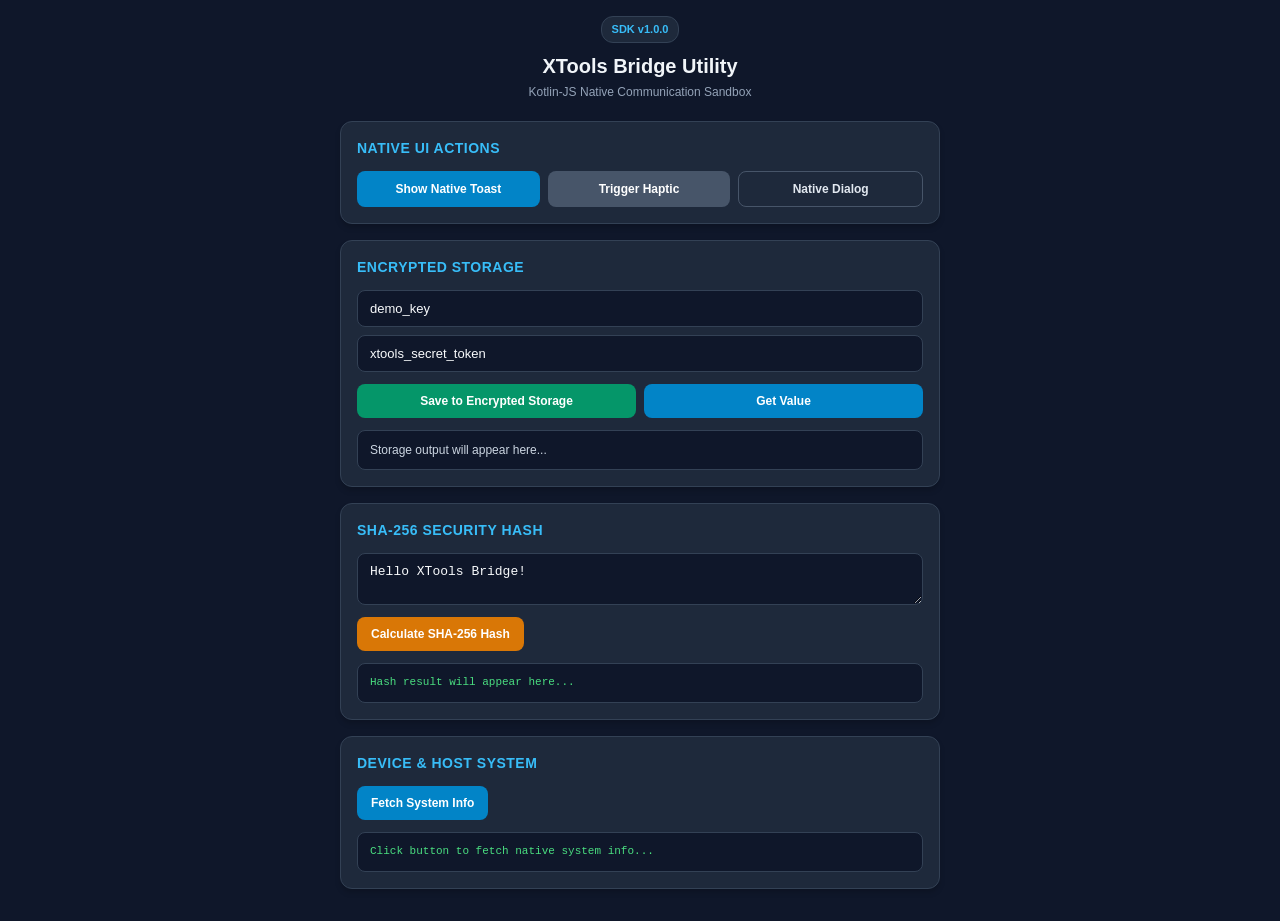
==== app/src/main/assets/plugins/sample/index.html @ fb335df6 "build: initialize Android project structure Set up the core Android build configuration, directory s" ====
<!DOCTYPE html>
<html lang="en">
<head>
    <meta charset="UTF-8">
    <meta name="viewport" content="width=device-width, initial-scale=1.0, maximum-scale=1.0, user-scalable=no">
    <title>XTools Bridge Sample Plugin</title>
    <link rel="stylesheet" href="style.css">
    <script src="../xtools-bridge.js"></script>
</head>
<body>
    <div class="container">
        <header class="header">
            <div class="badge">SDK v1.0.0</div>
            <h1>XTools Bridge Utility</h1>
            <p class="subtitle">Kotlin-JS Native Communication Sandbox</p>
        </header>

        <main class="content">
            <!-- Native UI Interactions -->
            <section class="card">
                <h2>Native UI Actions</h2>
                <div class="button-group">
                    <button class="btn btn-primary" id="btnToast">Show Native Toast</button>
                    <button class="btn btn-secondary" id="btnVibrate">Trigger Haptic</button>
                    <button class="btn btn-outline" id="btnDialog">Native Dialog</button>
                </div>
            </section>

            <!-- Encrypted Storage Test -->
            <section class="card">
                <h2>Encrypted Storage</h2>
                <div class="form-group">
                    <input type="text" id="storageKey" placeholder="Key (e.g. user_token)" value="demo_key">
                    <input type="text" id="storageValue" placeholder="Value (e.g. secret_12345)" value="xtools_secret_token">
                </div>
                <div class="button-group">
                    <button class="btn btn-success" id="btnSaveStorage">Save to Encrypted Storage</button>
                    <button class="btn btn-info" id="btnLoadStorage">Get Value</button>
                </div>
                <div class="output-box" id="storageOutput">Storage output will appear here...</div>
            </section>

            <!-- SHA-256 Checksum Calculator -->
            <section class="card">
                <h2>SHA-256 Security Hash</h2>
                <div class="form-group">
                    <textarea id="hashInput" rows="2" placeholder="Enter text to hash using Android MessageDigest...">Hello XTools Bridge!</textarea>
                </div>
                <button class="btn btn-warning" id="btnCalcHash">Calculate SHA-256 Hash</button>
                <div class="output-box code" id="hashOutput">Hash result will appear here...</div>
            </section>

            <!-- System Info -->
            <section class="card">
                <h2>Device & Host System</h2>
                <button class="btn btn-primary" id="btnSysInfo">Fetch System Info</button>
                <div class="output-box code" id="sysInfoOutput">Click button to fetch native system info...</div>
            </section>
        </main>
    </div>

    <script src="script.js"></script>
</body>
</html>
---- app/src/main/assets/plugins/sample/style.css ----
* {
    box-sizing: border-box;
    margin: 0;
    padding: 0;
}

body {
    font-family: -apple-system, BlinkMacSystemFont, "Segoe UI", Roboto, Helvetica, Arial, sans-serif;
    background-color: #0F172A;
    color: #F8FAFC;
    padding: 16px;
    font-size: 14px;
    line-height: 1.5;
}

.container {
    max-width: 600px;
    margin: 0 auto;
}

.header {
    text-align: center;
    margin-bottom: 20px;
}

.badge {
    display: inline-block;
    background: #1E293B;
    color: #38BDF8;
    padding: 4px 10px;
    border-radius: 12px;
    font-size: 11px;
    font-weight: 600;
    margin-bottom: 8px;
    border: 1px solid #334155;
}

h1 {
    font-size: 20px;
    font-weight: 700;
    color: #F1F5F9;
}

.subtitle {
    font-size: 12px;
    color: #94A3B8;
    margin-top: 2px;
}

.card {
    background: #1E293B;
    border: 1px solid #334155;
    border-radius: 12px;
    padding: 16px;
    margin-bottom: 16px;
    box-shadow: 0 4px 6px -1px rgba(0, 0, 0, 0.2);
}

.card h2 {
    font-size: 14px;
    font-weight: 600;
    color: #38BDF8;
    margin-bottom: 12px;
    text-transform: uppercase;
    letter-spacing: 0.5px;
}

.form-group {
    display: flex;
    flex-direction: column;
    gap: 8px;
    margin-bottom: 12px;
}

input[type="text"], textarea {
    width: 100%;
    padding: 10px 12px;
    background: #0F172A;
    border: 1px solid #334155;
    border-radius: 8px;
    color: #F8FAFC;
    font-size: 13px;
    outline: none;
}

input[type="text"]:focus, textarea:focus {
    border-color: #38BDF8;
}

.button-group {
    display: flex;
    flex-wrap: wrap;
    gap: 8px;
}

.btn {
    flex: 1;
    min-width: 120px;
    padding: 10px 14px;
    border: none;
    border-radius: 8px;
    font-weight: 600;
    font-size: 12px;
    cursor: pointer;
    transition: background 0.2s, opacity 0.2s;
}

.btn:active {
    opacity: 0.8;
}

.btn-primary { background: #0284C7; color: white; }
.btn-secondary { background: #475569; color: white; }
.btn-outline { background: transparent; border: 1px solid #475569; color: #E2E8F0; }
.btn-success { background: #059669; color: white; }
.btn-info { background: #0284C7; color: white; }
.btn-warning { background: #D97706; color: white; }

.output-box {
    margin-top: 12px;
    background: #0F172A;
    border: 1px solid #334155;
    border-radius: 8px;
    padding: 10px 12px;
    font-size: 12px;
    color: #CBD5E1;
    word-break: break-all;
    min-height: 40px;
}

.output-box.code {
    font-family: "Courier New", Courier, monospace;
    font-size: 11px;
    color: #4ADE80;
}
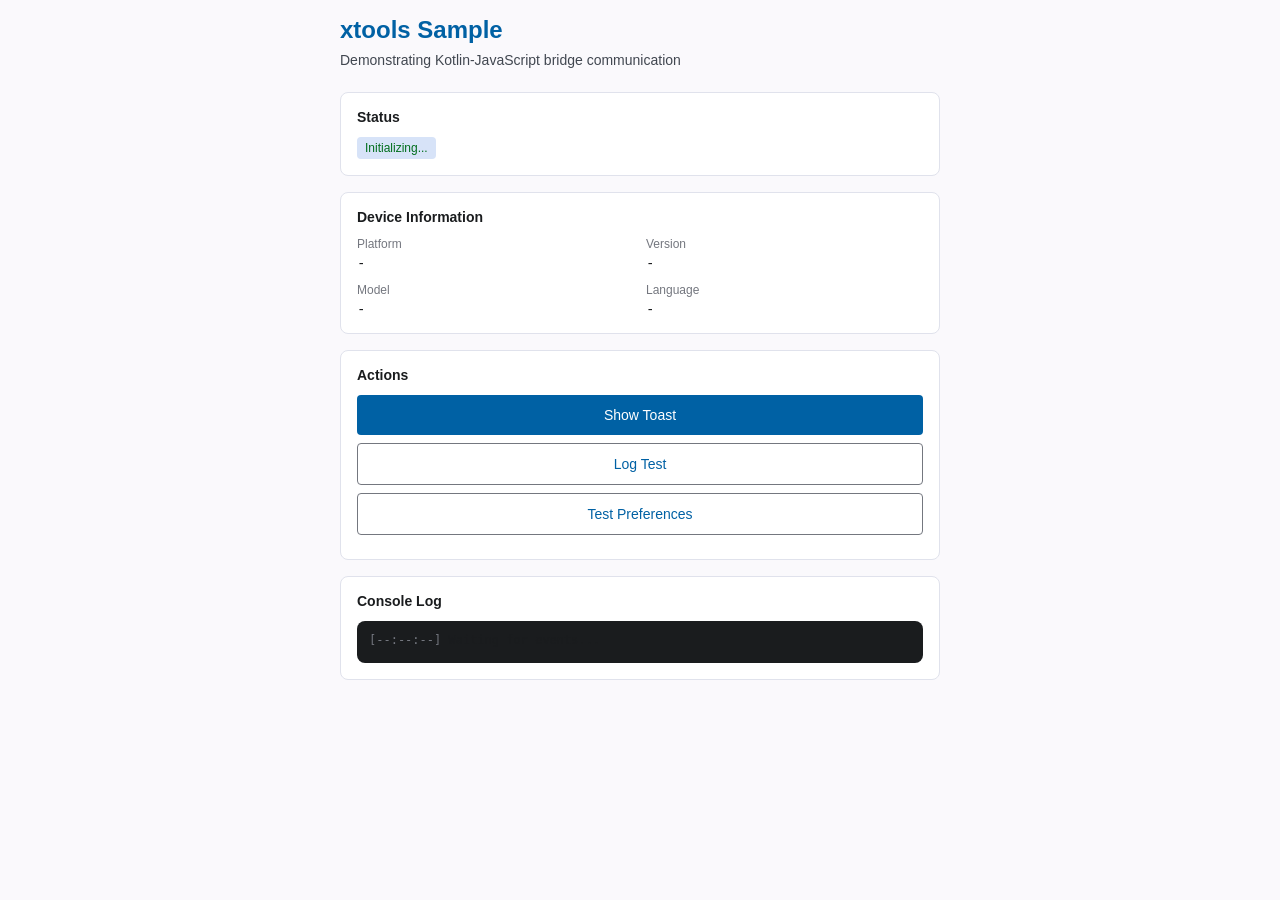
==== commit 76e12d98: "feat: refactor plugin bridge and update sample - Standardize bridge actions with aliases for legacy " ====
--- a/app/src/main/assets/plugins/sample/index.html
+++ b/app/src/main/assets/plugins/sample/index.html
@@ -3,62 +3,330 @@
 <head>
     <meta charset="UTF-8">
     <meta name="viewport" content="width=device-width, initial-scale=1.0, maximum-scale=1.0, user-scalable=no">
-    <title>XTools Bridge Sample Plugin</title>
-    <link rel="stylesheet" href="style.css">
-    <script src="../xtools-bridge.js"></script>
+    <meta http-equiv="Content-Security-Policy" content="default-src 'self'; script-src 'self' 'unsafe-inline'; style-src 'self' 'unsafe-inline'; img-src 'self' data: https:; font-src 'self' data:;">
+    <title>xtools Sample Plugin</title>
+    <style>
+        * {
+            margin: 0;
+            padding: 0;
+            box-sizing: border-box;
+        }
+
+        body {
+            font-family: -apple-system, BlinkMacSystemFont, 'Segoe UI', Roboto, sans-serif;
+            background: #faf9fc;
+            color: #1a1c1e;
+            min-height: 100vh;
+            padding: 16px;
+        }
+
+        .container {
+            max-width: 600px;
+            margin: 0 auto;
+        }
+
+        h1 {
+            font-size: 24px;
+            font-weight: 600;
+            margin-bottom: 8px;
+            color: #0061a4;
+        }
+
+        .subtitle {
+            font-size: 14px;
+            color: #414750;
+            margin-bottom: 24px;
+        }
+
+        .card {
+            background: #ffffff;
+            border: 1px solid #e0e2ec;
+            border-radius: 8px;
+            padding: 16px;
+            margin-bottom: 16px;
+        }
+
+        .card-title {
+            font-size: 14px;
+            font-weight: 600;
+            color: #1a1c1e;
+            margin-bottom: 12px;
+        }
+
+        .info-grid {
+            display: grid;
+            grid-template-columns: 1fr 1fr;
+            gap: 12px;
+        }
+
+        .info-item {
+            display: flex;
+            flex-direction: column;
+        }
+
+        .info-label {
+            font-size: 12px;
+            color: #74777f;
+            margin-bottom: 4px;
+        }
+
+        .info-value {
+            font-size: 14px;
+            font-weight: 500;
+            color: #1a1c1e;
+            font-family: 'JetBrains Mono', monospace;
+        }
+
+        .btn {
+            display: inline-flex;
+            align-items: center;
+            justify-content: center;
+            padding: 12px 16px;
+            border: none;
+            border-radius: 4px;
+            font-size: 14px;
+            font-weight: 500;
+            cursor: pointer;
+            transition: all 0.15s ease;
+            width: 100%;
+            margin-bottom: 8px;
+        }
+
+        .btn-primary {
+            background: #0061a4;
+            color: #ffffff;
+        }
+
+        .btn-primary:hover {
+            background: #00497d;
+        }
+
+        .btn-secondary {
+            background: transparent;
+            color: #0061a4;
+            border: 1px solid #74777f;
+        }
+
+        .btn-secondary:hover {
+            background: #f4f3f6;
+        }
+
+        .log-container {
+            background: #1a1c1e;
+            border-radius: 8px;
+            padding: 12px;
+            max-height: 200px;
+            overflow-y: auto;
+            font-family: 'JetBrains Mono', monospace;
+            font-size: 12px;
+        }
+
+        .log-entry {
+            margin-bottom: 4px;
+            word-break: break-all;
+        }
+
+        .log-time {
+            color: #74777f;
+        }
+
+        .log-info {
+            color: #9fcaff;
+        }
+
+        .log-warn {
+            color: #ffb74d;
+        }
+
+        .log-error {
+            color: #ef5350;
+        }
+
+        .status {
+            display: inline-flex;
+            align-items: center;
+            padding: 4px 8px;
+            border-radius: 4px;
+            font-size: 12px;
+            font-weight: 500;
+        }
+
+        .status-ready {
+            background: #d7e3f8;
+            color: #006e1c;
+        }
+
+        .status-error {
+            background: #ffdad6;
+            color: #ba1a1a;
+        }
+
+        @media (max-width: 480px) {
+            body {
+                padding: 12px;
+            }
+
+            h1 {
+                font-size: 20px;
+            }
+
+            .info-grid {
+                grid-template-columns: 1fr;
+            }
+        }
+    </style>
 </head>
 <body>
     <div class="container">
-        <header class="header">
-            <div class="badge">SDK v1.0.0</div>
-            <h1>XTools Bridge Utility</h1>
-            <p class="subtitle">Kotlin-JS Native Communication Sandbox</p>
-        </header>
-
-        <main class="content">
-            <!-- Native UI Interactions -->
-            <section class="card">
-                <h2>Native UI Actions</h2>
-                <div class="button-group">
-                    <button class="btn btn-primary" id="btnToast">Show Native Toast</button>
-                    <button class="btn btn-secondary" id="btnVibrate">Trigger Haptic</button>
-                    <button class="btn btn-outline" id="btnDialog">Native Dialog</button>
+        <h1>xtools Sample</h1>
+        <p class="subtitle">Demonstrating Kotlin-JavaScript bridge communication</p>
+
+        <div class="card">
+            <div class="card-title">Status</div>
+            <span id="status" class="status status-ready">Initializing...</span>
+        </div>
+
+        <div class="card">
+            <div class="card-title">Device Information</div>
+            <div class="info-grid">
+                <div class="info-item">
+                    <span class="info-label">Platform</span>
+                    <span id="platform" class="info-value">-</span>
                 </div>
-            </section>
-
-            <!-- Encrypted Storage Test -->
-            <section class="card">
-                <h2>Encrypted Storage</h2>
-                <div class="form-group">
-                    <input type="text" id="storageKey" placeholder="Key (e.g. user_token)" value="demo_key">
-                    <input type="text" id="storageValue" placeholder="Value (e.g. secret_12345)" value="xtools_secret_token">
+                <div class="info-item">
+                    <span class="info-label">Version</span>
+                    <span id="version" class="info-value">-</span>
                 </div>
-                <div class="button-group">
-                    <button class="btn btn-success" id="btnSaveStorage">Save to Encrypted Storage</button>
-                    <button class="btn btn-info" id="btnLoadStorage">Get Value</button>
+                <div class="info-item">
+                    <span class="info-label">Model</span>
+                    <span id="model" class="info-value">-</span>
                 </div>
-                <div class="output-box" id="storageOutput">Storage output will appear here...</div>
-            </section>
-
-            <!-- SHA-256 Checksum Calculator -->
-            <section class="card">
-                <h2>SHA-256 Security Hash</h2>
-                <div class="form-group">
-                    <textarea id="hashInput" rows="2" placeholder="Enter text to hash using Android MessageDigest...">Hello XTools Bridge!</textarea>
+                <div class="info-item">
+                    <span class="info-label">Language</span>
+                    <span id="language" class="info-value">-</span>
                 </div>
-                <button class="btn btn-warning" id="btnCalcHash">Calculate SHA-256 Hash</button>
-                <div class="output-box code" id="hashOutput">Hash result will appear here...</div>
-            </section>
-
-            <!-- System Info -->
-            <section class="card">
-                <h2>Device & Host System</h2>
-                <button class="btn btn-primary" id="btnSysInfo">Fetch System Info</button>
-                <div class="output-box code" id="sysInfoOutput">Click button to fetch native system info...</div>
-            </section>
-        </main>
+            </div>
+        </div>
+
+        <div class="card">
+            <div class="card-title">Actions</div>
+            <button id="btnToast" class="btn btn-primary">Show Toast</button>
+            <button id="btnLog" class="btn btn-secondary">Log Test</button>
+            <button id="btnPrefs" class="btn btn-secondary">Test Preferences</button>
+        </div>
+
+        <div class="card">
+            <div class="card-title">Console Log</div>
+            <div id="logContainer" class="log-container">
+                <div class="log-entry"><span class="log-time">[--:--:--]</span> Waiting for events...</div>
+            </div>
+        </div>
     </div>
 
-    <script src="script.js"></script>
+    <script src="../../xtools-bridge.js"></script>
+    <script>
+        const statusEl = document.getElementById('status');
+        const platformEl = document.getElementById('platform');
+        const versionEl = document.getElementById('version');
+        const modelEl = document.getElementById('model');
+        const languageEl = document.getElementById('language');
+        const logContainer = document.getElementById('logContainer');
+
+        let logCount = 0;
+
+        function log(message, level = 'info') {
+            const time = new Date().toLocaleTimeString();
+            const entry = document.createElement('div');
+            entry.className = 'log-entry';
+            entry.innerHTML = `<span class="log-time">[${time}]</span> <span class="log-${level}">${message}</span>`;
+            logContainer.appendChild(entry);
+            logContainer.scrollTop = logContainer.scrollHeight;
+
+            // Keep only last 50 entries
+            logCount++;
+            if (logCount > 50) {
+                logContainer.removeChild(logContainer.firstChild);
+            }
+        }
+
+        function setStatus(text, isError = false) {
+            statusEl.textContent = text;
+            statusEl.className = isError ? 'status status-error' : 'status status-ready';
+        }
+
+        // Initialize
+        document.addEventListener('xtools-ready', function() {
+            log('xtools bridge ready');
+
+            // Get device info
+            xtools.getDeviceInfo(function(info) {
+                if (info) {
+                    platformEl.textContent = info.platform || 'unknown';
+                    versionEl.textContent = info.platformVersion || 'unknown';
+                    modelEl.textContent = info.model || 'unknown';
+                    languageEl.textContent = info.language || 'unknown';
+                    log('Device info received', 'info');
+                    setStatus('Ready');
+                }
+            });
+
+            // Get plugin info
+            xtools.getPluginInfo(function(info) {
+                if (info) {
+                    log(`Plugin: ${info.name} v${info.version}`, 'info');
+                }
+            });
+        });
+
+        // Toast button
+        document.getElementById('btnToast').addEventListener('click', function() {
+            xtools.showToast('Hello from xtools!', 'short');
+            log('Toast shown', 'info');
+        });
+
+        // Log button
+        document.getElementById('btnLog').addEventListener('click', function() {
+            log('Test log message', 'info');
+            console.info('This is a test log from JavaScript');
+        });
+
+        // Preferences button
+        document.getElementById('btnPrefs').addEventListener('click', function() {
+            const testKey = 'sample_test';
+            const testValue = 'Hello from JS!';
+
+            xtools.setPreference(testKey, testValue, function(success) {
+                if (success) {
+                    log('Preference saved', 'info');
+
+                    xtools.getPreference(testKey, function(value) {
+                        log(`Preference value: ${value}`, 'info');
+                    });
+                } else {
+                    log('Failed to save preference', 'error');
+                }
+            });
+        });
+
+        // Handle back button
+        xtools.on('backButton', function() {
+            log('Back button pressed', 'warn');
+        });
+
+        // Handle resume
+        xtools.on('resume', function() {
+            log('App resumed', 'info');
+        });
+
+        // Handle pause
+        xtools.on('pause', function() {
+            log('App paused', 'info');
+        });
+
+        // Log errors
+        window.onerror = function(msg, url, line) {
+            log(`Error at ${line}: ${msg}`, 'error');
+        };
+    </script>
 </body>
 </html>
